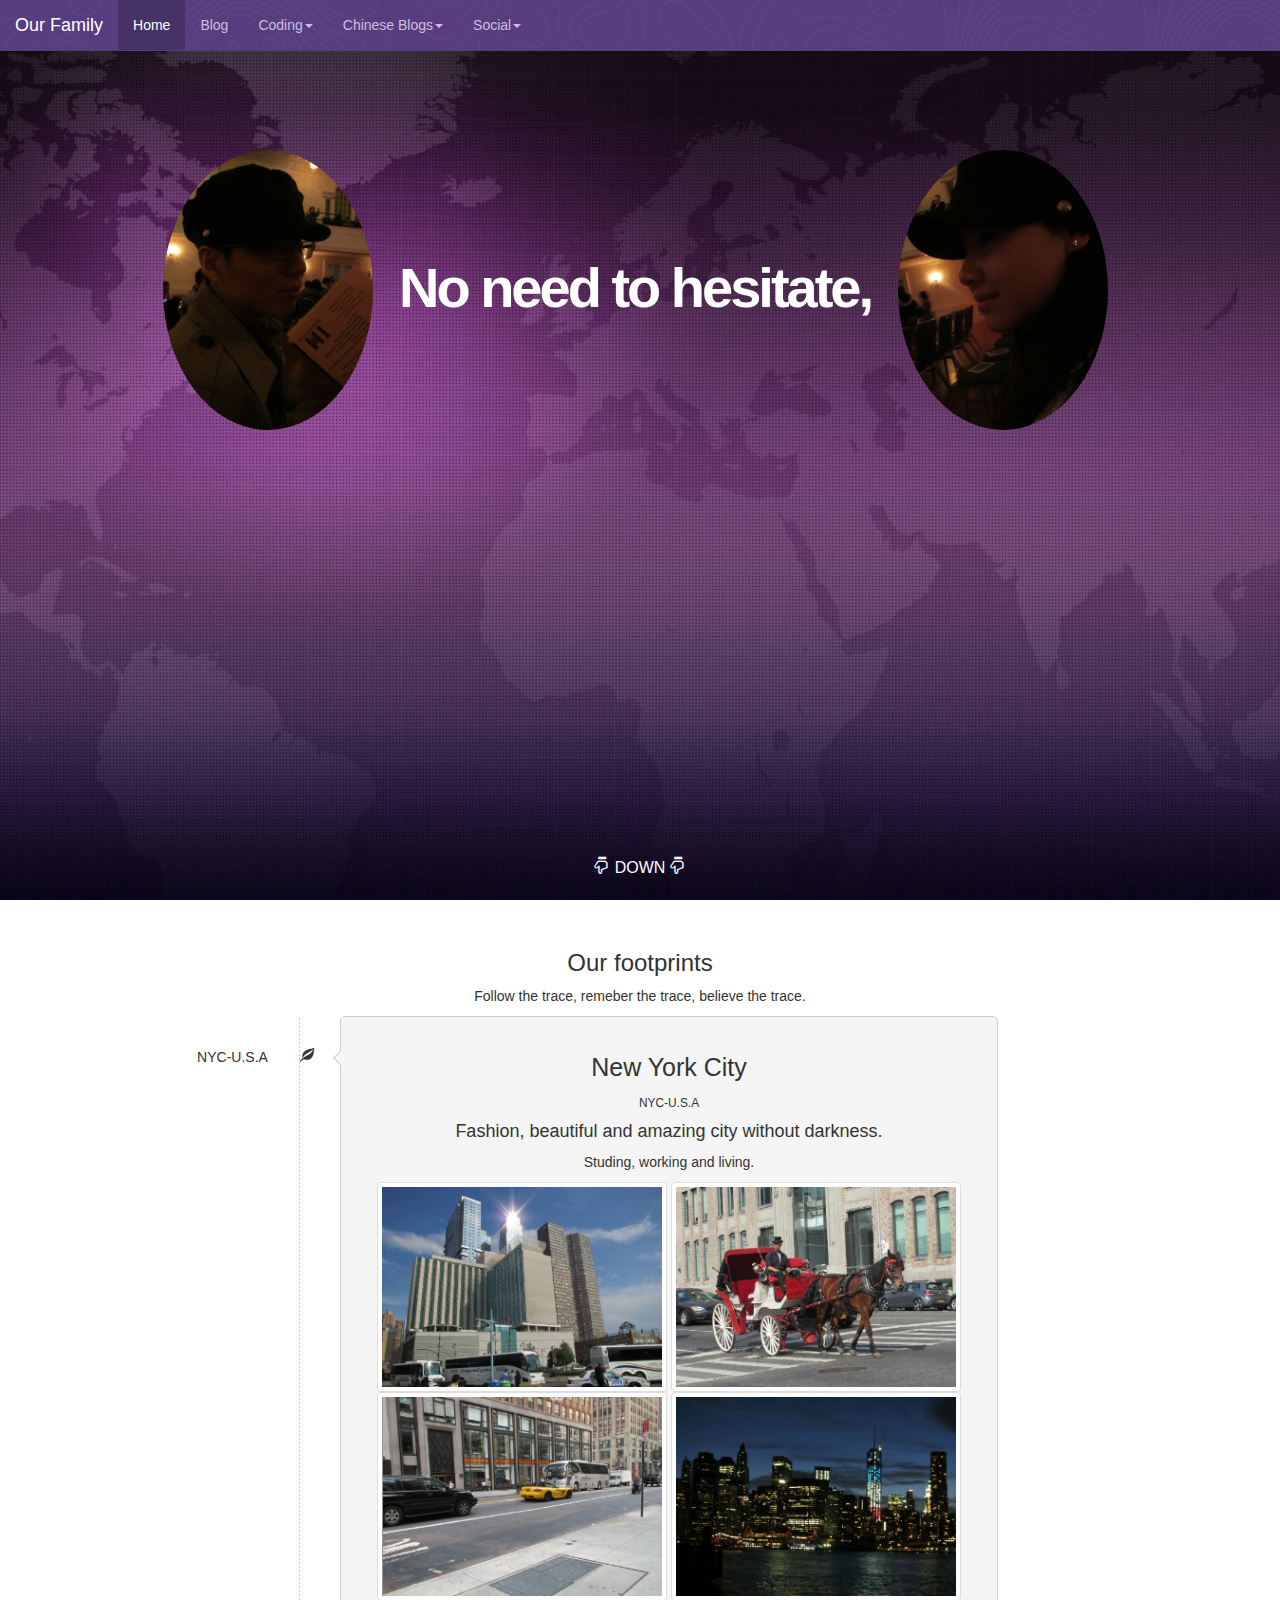
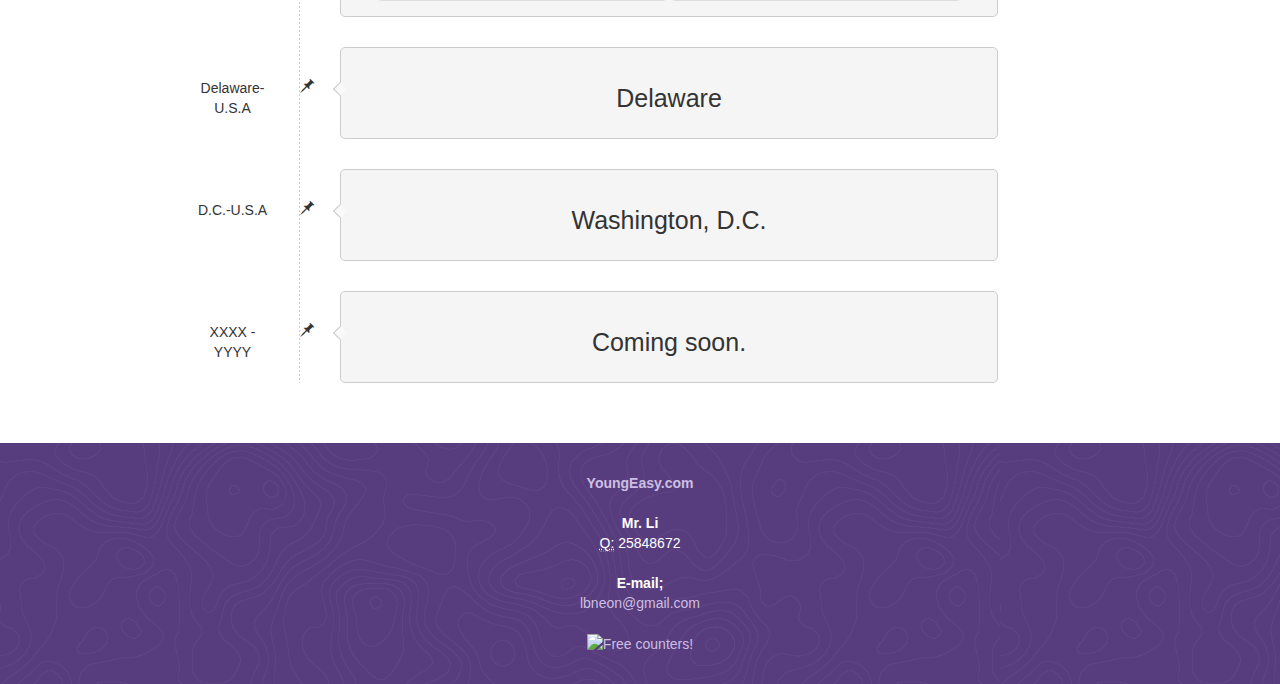
==== index.html @ 077105ab "update" ====
<!DOCTYPE html>
<html>
  <head>
    <meta http-equiv="Content-Type" content="text/html; charset=UTF-8">
    <meta charset="utf-8">
    <title>Neon World</title>
    <meta name="viewport" content="width=device-width, initial-scale=1.0">
    <meta name="description" content="Here are our introduction memories and future. We have the world.">
    <meta name="author" content="B&C">
    <link href="//netdna.bootstrapcdn.com/bootstrap/3.1.1/css/bootstrap.min.css" rel="stylesheet">
    <link href="assets/css/style.css" rel="stylesheet">
    <style>
      body {
        /*padding-top: 60px;*/ /* 60px to make the container go all the way to the bottom of the topbar */
      }
    </style>
  </head>

  <body>
    <header>
      <nav class="navp navbar navbar-default navbar-fixed-top">
        <div class="navbar-header">
          <button type="button" class="navbar-toggle" data-toggle="collapse" data-target=".navbar-ex1-collapse">
            <span class="sr-only">Toggle navigation</span>
            <span class="icon-bar"></span>
            <span class="icon-bar"></span>
            <span class="icon-bar"></span>
          </button>
          <a class="navbar-brand" href="http://lbneon.github.com">Our Family</a>
        </div>

        <div class="collapse navbar-collapse navbar-ex1-collapse">
          <ul class="nav navbar-nav">
            <li class="active"><a href="#">Home</a></li>
            <li><a target="_blank" href="http://lbneon.tumblr.com/">Blog</a></li>
            <li class="dropdown">
              <a href="#" class="dropdown-toggle" data-toggle="dropdown">
                Coding<b class="caret"></b>
              </a>
              <ul class="dropdown-menu">
                <li><a target="_blank" href="https://github.com/lbneon">GitHub Home</a></li>
                <li><a target="_blank" href="https://bitbucket.org/lbneon">BitBucket Home</a></li>
                <li><a target="_blank" href="apps/zombie.html">Zombie & Index</a></li>
                <li><a target="_blank" href="http://www.aneon.ml/EE_SnakeStrategy/">EE_SnakeStrategy</a></li>
                <li><a target="_blank" href="apps/magicbox.html">Magic Box</a></li>
                <li><a target="_blank" href="https://github.com/lbneon/D3L/wiki">D3L C++ Library</a></li>
                <li><a target="_blank" href="https://c9.io/lbneon">Cloud9 IDE</a></li>
                <li><a target="_blank" href="https://koding.com/lbneon">Koding</a></li>
                <li><a target="_blank" href="http://aera.site44.com">Navigation</a></li>
              </ul>
            </li>
            <li class="dropdown">
              <a href="#" class="dropdown-toggle" data-toggle="dropdown">
                Chinese Blogs<b class="caret"></b>
              </a>
              <ul class="dropdown-menu">
                <li><a target="_blank" href="http://blog.csdn.net/neonlight">CSDN Blog</a></li>
                <li><a target="_blank" href="http://www.cnblogs.com/neonlight/">Cnblog Blog</a></li>
                <li><a target="_blank" href="http://blog.sina.com.cn/neonlb">Sina Blog</a></li>
              </ul>
            </li>
            <li class="dropdown">
              <a href="#" class="dropdown-toggle" data-toggle="dropdown">
                Social<b class="caret"></b>
              </a>
              <ul class="dropdown-menu">
                <li><a target="_blank" href="https://twitter.com/lbneon">Twitter</a></li>
                <li><a target="_blank" href="https://www.facebook.com/lbneon">B's Facebook</a></li>
                <li><a target="_blank" href="https://www.facebook.com/lindacao0806">C's Facebook</a></li>
                <li><a target="_blank" href="http://www.weibo.com/neonlb">Sina Weibo</a></li>
              </ul>
            </li>
          </ul>
        </div>
      </nav>
    </header>

    <section id="intro">
      <div>
        <div class="intro-sp"> </div>
        <div class="intro-by">
          <div class="intro-img pull-left">
            <img class="img-circle" src="assets/img/b.jpg"></img>
          </div>
          <div id="carousel_fade_intro" class="intro-car carousel slide carousel-fade pull-left">
            <div class="intro-sp2"> </div>
            <div class="carousel-inner">
              <div class="item">
                <h2>I'm singing Oah.</h2>
              </div>
              <div class="inactive item">
                <h2>Don't say maybe,</h2>
              </div>
              <div class="inactive item">
                <h2>just be my lady.</h2>
              </div>
              <div class="inactive item active">
                <h2>No need to hesitate,</h2>
              </div>
              <div class="inactive item">
                <h2>'cause you'll be fine.</h2>
              </div>
            </div>
          </div>
          <div class="intro-img pull-left">
            <img class="img-circle" src="assets/img/c.jpg"></img>
          </div>
        </div>
      </div>
      <div class="fadeInUp delay animated hidden-phone" id="more">
        <a id="start" href="#start-top" class="">
          <i class="glyphicon glyphicon-hand-down"></i>
          DOWN
          <i class="glyphicon glyphicon-hand-down"></i>
        </a>
      </div>
    </section>
    <!--/instro section-->

    <section id="start-top">
      <div class="experience-container">
        <div class="experience-sp"></div>
        <h3>Our footprints</h3>
        <p>Follow the trace, remeber the trace, believe the trace.</p>

        <div class="experience-body">
          <div class="timeline">
            <div class="timeline-item">
              <div class="timeline-item-date">NYC-U.S.A</div>
              <div class="timeline-item-trigger">
                <span class="glyphicon glyphicon-leaf" data-toggle="collapse" data-target="#experience1">
                  <i></i>
                </span>
              </div>
              <div class="timeline-arrow">
                <i></i>
              </div>
              <div class="timeline-item-content">
                <h3 class="timeline-item-title" data-toggle="collapse"  data-target="#experience1">New York City</h3>
                <div class="collapse in" id="experience1">
                  <p><small class="muted">NYC-U.S.A</small></p>
                  <h4 class="media-heading primary-color">Fashion, beautiful and amazing city without darkness.</h4>
                  <p>Studing, working and living.</p>
                  <img class="img-thumbnail" width="290" src="assets/img/0101.png"></img>
                  <img class="img-thumbnail" width="290" src="assets/img/0102.png"></img>
                  <br>
                  <img class="img-thumbnail" width="290" src="assets/img/0103.png"></img>
                  <img class="img-thumbnail" width="290" src="assets/img/0104.png"></img>
                </div>
              </div>
            </div>
            <!--/timeline-item-->
            <div class="timeline-item">
              <div class="timeline-item-date">Delaware-U.S.A</div>
              <div class="timeline-item-trigger">
                <span class="glyphicon glyphicon-pushpin" data-toggle="collapse" data-target="#experience2">
                  <i></i>
                </span>
              </div>
              <div class="timeline-arrow">
                <i></i>
              </div>
              <div class="timeline-item-content">
                <h3 class="timeline-item-title" data-toggle="collapse"  data-target="#experience2">Delaware</h3>
                <div class="collapse" id="experience2">
                  <p><small class="muted">Delaware-U.S.A</small></p>
                  <h4 class="media-heading primary-color">A U.S. state located on the Atlantic Coast.</h4>
                  <p>The First State National Monument, free tax shopping.</p>
                  <img class="img-thumbnail" width="290" src="assets/img/0201.png"></img>
                  <img class="img-thumbnail" width="290" src="assets/img/0202.png"></img>
                </div>
              </div>
            </div>
            <!--/timeline-item-->
            <div class="timeline-item">
              <div class="timeline-item-date">D.C.-U.S.A</div>
              <div class="timeline-item-trigger">
                <span class="glyphicon glyphicon-pushpin" data-toggle="collapse" data-target="#experience3">
                  <i></i>
                </span>
              </div>
              <div class="timeline-arrow">
                <i></i>
              </div>
              <div class="timeline-item-content">
                <h3 class="timeline-item-title" data-toggle="collapse"  data-target="#experience3">Washington, D.C.</h3>
                <div class="collapse" id="experience3">
                  <p><small class="muted">D.C.-U.S.A</small></p>
                  <h4 class="media-heading primary-color">The capital of the United States.</h4>
                  <p>Washington, D.C., formally the District of Columbia and commonly referred to as Washington, "the District", or simply D.C..</p>
                  <img class="img-thumbnail" width="290" src="assets/img/0301.png"></img>
                  <img class="img-thumbnail" width="290" src="assets/img/0302.png"></img>
                  <br>
                  <img class="img-thumbnail" width="290" src="assets/img/0303.png"></img>
                  <img class="img-thumbnail" width="290" src="assets/img/0304.png"></img>
                </div>
              </div>
            </div>
            <!--/timeline-item-->
            <div class="timeline-item">
              <div class="timeline-item-date">XXXX - YYYY</div>
              <div class="timeline-item-trigger">
                <span class="glyphicon glyphicon-pushpin" data-toggle="collapse" data-target="#experience999">
                  <i></i>
                </span>
              </div>
              <div class="timeline-arrow">
                <i></i>
              </div>
              <div class="timeline-item-content">
                <h3 class="timeline-item-title" data-toggle="collapse"  data-target="#experience999">Coming soon.</h3>
                <div class="collapse" id="experience999">
                <p><small class="muted">from beginning to YYYY</small></p>
                <h4 class="media-heading primary-color">Coming soon.</h4>
                <p>A wonderful life is coming.</p>
              </div>
            </div>
          </div>
          <!--/timeline-item-->
          <span class="clear"></span>
      </div>
      <div class="experience-sp"></div>
    </section>

    <!--/thumb-box-->
    <section id="thumbox">
      <div class="container">
      </div>
    </section>
    <!--/instro section-->

    <footer>
      <div class="navp">
        <div class="space"> </div>
        <div class="body">
          <div>
            <address>
              <a href="http://www.youngeasy.com">
              <strong>YoungEasy.com</strong></a>
            </address>
            <address>
              <strong>Mr. Li</strong><br>
              <abbr title="QQ Number">Q:</abbr> 25848672
            </address>
            <address>
              <strong>E-mail; </strong><br>
              <a href="mailto:#">lbneon@gmail.com</a>
            </address>
          </div>
          <a href="http://info.flagcounter.com/0J1L">
            <img src="http://s10.flagcounter.com/mini/0J1L/bg_FFFFFF/txt_000000/border_CCCCCC/flags_0/" alt="Free counters!" border="0">
          </a>
        </div>
        <div class="space"> </div>
      </div>
    </footer>

    <script src="https://code.jquery.com/jquery-2.1.0.min.js"></script>
    <script src="//netdna.bootstrapcdn.com/bootstrap/3.1.1/js/bootstrap.min.js"></script>
    <script src="assets/js/scripts.js"></script>
  </body>
</html>
---- assets/css/style.css ----
/* timeline blocks */

.timeline {
  background: url(../img/timeline.gif) 109px 0 repeat-y;
}

.dark .timeline {
  background-image: url(../img/timelinedark.gif);
}

.timeline-item {
  position: relative;
  margin-bottom: 30px;
  overflow: hidden;
}

.timeline-item-date {
  float: left;
  width: 85px;
  margin-top: 31px;
}

.timeline-item-trigger {
  float: left;
  width: 50px;
  text-align: center;
  padding-top: 10px;
}

.timeline-item-content {
  float: left;
  width: 658px;
  margin-left: 15px;
  padding: 15px 30px;
  border: 1px solid #ccc;
  position: relative;
  border-radius: 5px;
  background-color: #f5f5f5;
}

.timeline-item-trigger i {
  cursor: pointer;
}

.timeline-item-trigger span i:before {
  width: 12px;
  height: 12px;
}

.timeline-item-trigger span {
  display: block;
  margin-left: 13px;
  height: 15px;
  overflow: hidden;
  margin-top: 21px;
}

.timeline-item-title {
  cursor: pointer;
}

.timeline-item-content h3 {
  font-size: 25px;
  line-height: 30px;
}

.timeline-arrow {
  display: block;
  position: relative;
}

.timeline-arrow i {
  display: block;
  background: #f9f9f9;
  position: absolute;
  height: 10px;
  width: 10px;
  top: 37px;
  left: -6px;
  border-left: 1px solid #ccc;
  border-top: 1px solid #ccc;
  left: 145px;
  z-index: 10;
  transform: rotate(-45deg);
  -moz-transform: rotate(-45deg);
  -o-transform: rotate(-45deg);
  -webkit-transform: rotate(-45deg);
  -ms-transform: rotate(-45deg);
  filter:progid:DXImageTransform.Microsoft.BasicImage(rotation=-45);
}

.timeline-item h4 {
  margin-bottom: 10px;
}


/* ==== Intro ==== */
#intro {
  background: #222 url(../img/intro_bg.jpg) fixed no-repeat center;
  background-size:cover;
  padding-right: 20px;
  padding-left: 20px;
  height: 100%;
  width:100%;
  min-width: 1024px;
}

#intro h2 {
  font-size: 56px;
  text-align: center;
  font-weight: 700;
  color: #fff;
  letter-spacing: -3px;
  line-height: 1;
}

.carousel.carousel-fade .item {
  -webkit-transition: opacity 0.5s ease-in-out;
  -moz-transition: opacity 0.5s ease-in-out;
  -ms-transition: opacity 0.5s ease-in-out;
  -o-transition: opacity 0.5s ease-in-out;
  transition: opacity 0.5s ease-in-out;
  opacity:0;
}

.carousel.carousel-fade .active.item {
  opacity:1;
}

.carousel.carousel-fade .active.left,
.carousel.carousel-fade .active.right {
  left: 0;
  z-index: 2;
  opacity: 0;
  filter: alpha(opacity=0);
}

.carousel.carousel-fade .next,
.carousel.carousel-fade .prev {
  left: 0;
  z-index: 1;
}

.carousel.carousel-fade .carousel-control {
  z-index: 3;
}

/* ==== Intro more button ==== */

#more {
	text-align: center;
	position: absolute;
	right: 0;
	left: 0;
	bottom: 20px;
}

#more a {
  color: #fff;
  font-size: 16px;
}

.delay {
	animation-delay: 2s;
	-moz-animation-delay: 2s;
	-webkit-animation-delay: 2s;
	-o-animation-delay: 2s;
}

.animated {
	-webkit-animation-duration: 2s;
	-moz-animation-duration: 2s;
	-o-animation-duration: 2s;
	animation-duration: 2s;
	-webkit-animation-fill-mode: both;
	-moz-animation-fill-mode: both;
	-o-animation-fill-mode: both;
	animation-fill-mode: both;
}

@-webkit-keyframes fadeInUp {
	0% {
		opacity: 0;
		-webkit-transform: translateY(20px);
	}
	
	100% {
		opacity: 1;
		-webkit-transform: translateY(0);
	}
}

@-moz-keyframes fadeInUp {
	0% {
		opacity: 0;
		-moz-transform: translateY(20px);
	}
	
	100% {
		opacity: 1;
		-moz-transform: translateY(0);
	}
}

@-o-keyframes fadeInUp {
	0% {
		opacity: 0;
		-o-transform: translateY(20px);
	}
	
	100% {
		opacity: 1;
		-o-transform: translateY(0);
	}
}

@keyframes fadeInUp {
	0% {
		opacity: 0;
		transform: translateY(20px);
	}
	
	100% {
		opacity: 1;
		transform: translateY(0);
	}
}

.fadeInUp {
	-webkit-animation-name: fadeInUp;
	-moz-animation-name: fadeInUp;
	-o-animation-name: fadeInUp;
	animation-name: fadeInUp;
}

.navp {
    color:#fff !important;
    background-color: #563d7c;
    border-color: #563d7c;
    background-image: url(../img/header-bg.png) !important;
}
.navp .navbar-brand {
    color: #fff !important;
}
.navp .active a,
.navp .active a:hover,
.navp .open a,
.navp .open a:hover {
    color: #fff !important;
    background-color: #463265 !important;
}

.navp a {
    color:#cdbfe3 !important;
}

.navp a:hover {
    color:#fff !important;
}

.intro-sp {
    height:150px;
}

.intro-sp2 {
    height:90px;
}

.intro-img {
    width:235px;
}

.intro-car {
    width:500px;
}
.intro-by {
    text-align: center;
    width: 980px;
    margin: 0 auto;
}

.experience-container {
    margin: 0 auto;
    min-width: 1024px;
    text-align: center;
}
.experience-sp {
    height: 30px;
}
.experience-body {
    margin: 0 auto;
    width: 900px;
}

footer .navp {
    width:100%;
    min-width: 1024px;
}

footer .space {
    height: 30px;
}

footer .body {
    text-align: center;
}
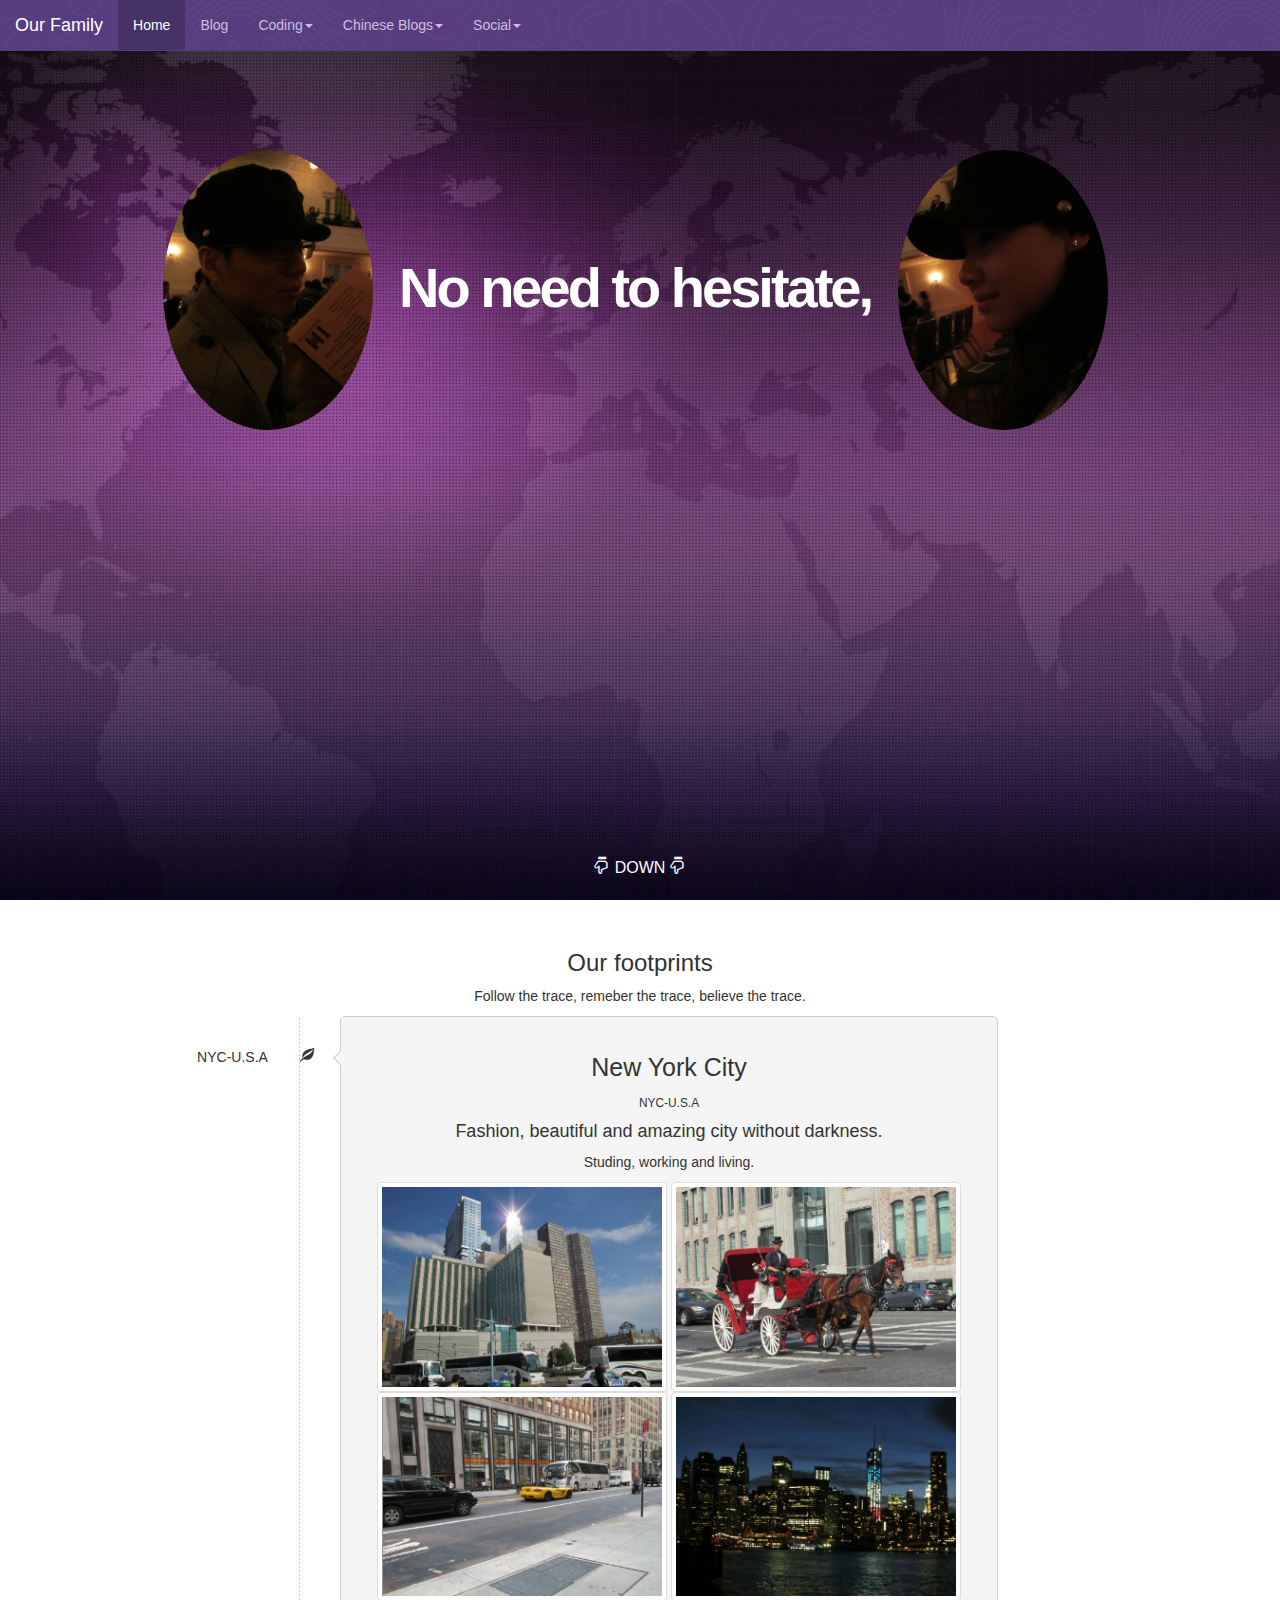
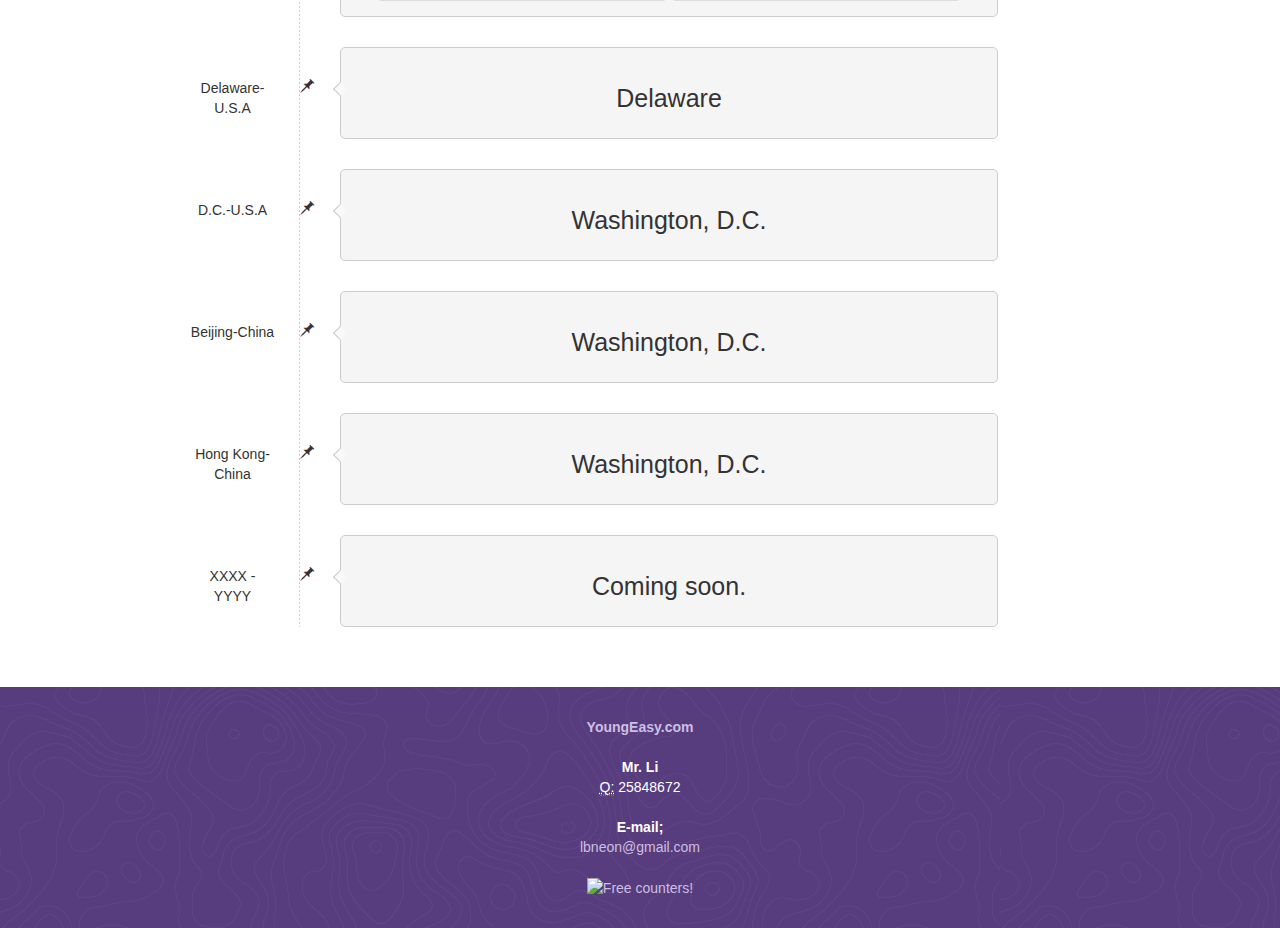
==== commit b9027be1: "add two cities" ====
--- a/index.html
+++ b/index.html
@@ -2,9 +2,10 @@
 <html>
   <head>
     <meta http-equiv="Content-Type" content="text/html; charset=UTF-8">
-    <meta charset="utf-8">
+    <meta http-equiv="X-UA-Compatible" content="IE=edge">
+    <meta name="viewport" content="width=device-width, initial-scale=1.0">
     <title>Neon World</title>
-    <meta name="viewport" content="width=device-width, initial-scale=1.0">
+    <meta name="google-site-verification" content="4xNZQn776GQdsCDVZ9QV_i9v1lTS2frNmXOsK6LCcOU" />
     <meta name="description" content="Here are our introduction memories and future. We have the world.">
     <meta name="author" content="B&C">
     <link href="//netdna.bootstrapcdn.com/bootstrap/3.1.1/css/bootstrap.min.css" rel="stylesheet">
@@ -41,12 +42,9 @@
                 <li><a target="_blank" href="https://github.com/lbneon">GitHub Home</a></li>
                 <li><a target="_blank" href="https://bitbucket.org/lbneon">BitBucket Home</a></li>
                 <li><a target="_blank" href="apps/zombie.html">Zombie & Index</a></li>
-                <li><a target="_blank" href="http://www.aneon.ml/EE_SnakeStrategy/">EE_SnakeStrategy</a></li>
+                <li><a target="_blank" href="http://lbneon.github.io/EE_SnakeStrategy/">EE_SnakeStrategy</a></li>
                 <li><a target="_blank" href="apps/magicbox.html">Magic Box</a></li>
                 <li><a target="_blank" href="https://github.com/lbneon/D3L/wiki">D3L C++ Library</a></li>
-                <li><a target="_blank" href="https://c9.io/lbneon">Cloud9 IDE</a></li>
-                <li><a target="_blank" href="https://koding.com/lbneon">Koding</a></li>
-                <li><a target="_blank" href="http://aera.site44.com">Navigation</a></li>
               </ul>
             </li>
             <li class="dropdown">
@@ -198,6 +196,56 @@
             </div>
             <!--/timeline-item-->
             <div class="timeline-item">
+              <div class="timeline-item-date">Beijing-China</div>
+              <div class="timeline-item-trigger">
+                <span class="glyphicon glyphicon-pushpin" data-toggle="collapse" data-target="#experience3">
+                  <i></i>
+                </span>
+              </div>
+              <div class="timeline-arrow">
+                <i></i>
+              </div>
+              <div class="timeline-item-content">
+                <h3 class="timeline-item-title" data-toggle="collapse"  data-target="#experience3">Washington, D.C.</h3>
+                <div class="collapse" id="experience3">
+                  <p><small class="muted">Beijing-China</small></p>
+                  <h4 class="media-heading primary-color">The capital of the People's Republic of China.</h4>
+                  <p>Beijing is the world's third most populous city proper, and most populous capital city. </p>
+                  <img class="img-thumbnail" width="290" src="assets/img/0401.jpg"></img>
+                  <img class="img-thumbnail" width="290" src="assets/img/0402.jpg"></img>
+                  <br>
+                  <img class="img-thumbnail" width="290" src="assets/img/0403.jpg></img>
+                  <img class="img-thumbnail" width="290" src="assets/img/0404.jpg"></img>
+                </div>
+              </div>
+            </div>
+            <!--/timeline-item-->
+            <div class="timeline-item">
+              <div class="timeline-item-date">Hong Kong-China</div>
+              <div class="timeline-item-trigger">
+                <span class="glyphicon glyphicon-pushpin" data-toggle="collapse" data-target="#experience3">
+                  <i></i>
+                </span>
+              </div>
+              <div class="timeline-arrow">
+                <i></i>
+              </div>
+              <div class="timeline-item-content">
+                <h3 class="timeline-item-title" data-toggle="collapse"  data-target="#experience3">Washington, D.C.</h3>
+                <div class="collapse" id="experience3">
+                  <p><small class="muted">Hong Kong-China</small></p>
+                  <h4 class="media-heading primary-color">Officially the Hong Kong Special Administrative Region of the People's Republic of China</h4>
+                  <p>Hong Kong, commonly abbreviated as HK, is a special administrative region on the eastern side of the Pearl River estuary in southern China. </p>
+                  <img class="img-thumbnail" width="290" src="assets/img/0501.jpg"></img>
+                  <img class="img-thumbnail" width="290" src="assets/img/0502.jpg"></img>
+                  <br>
+                  <img class="img-thumbnail" width="290" src="assets/img/0503.jpg></img>
+                  <img class="img-thumbnail" width="290" src="assets/img/0404.jpg"></img>
+                </div>
+              </div>
+            </div>
+            <!--/timeline-item-->
+            <div class="timeline-item">
               <div class="timeline-item-date">XXXX - YYYY</div>
               <div class="timeline-item-trigger">
                 <span class="glyphicon glyphicon-pushpin" data-toggle="collapse" data-target="#experience999">
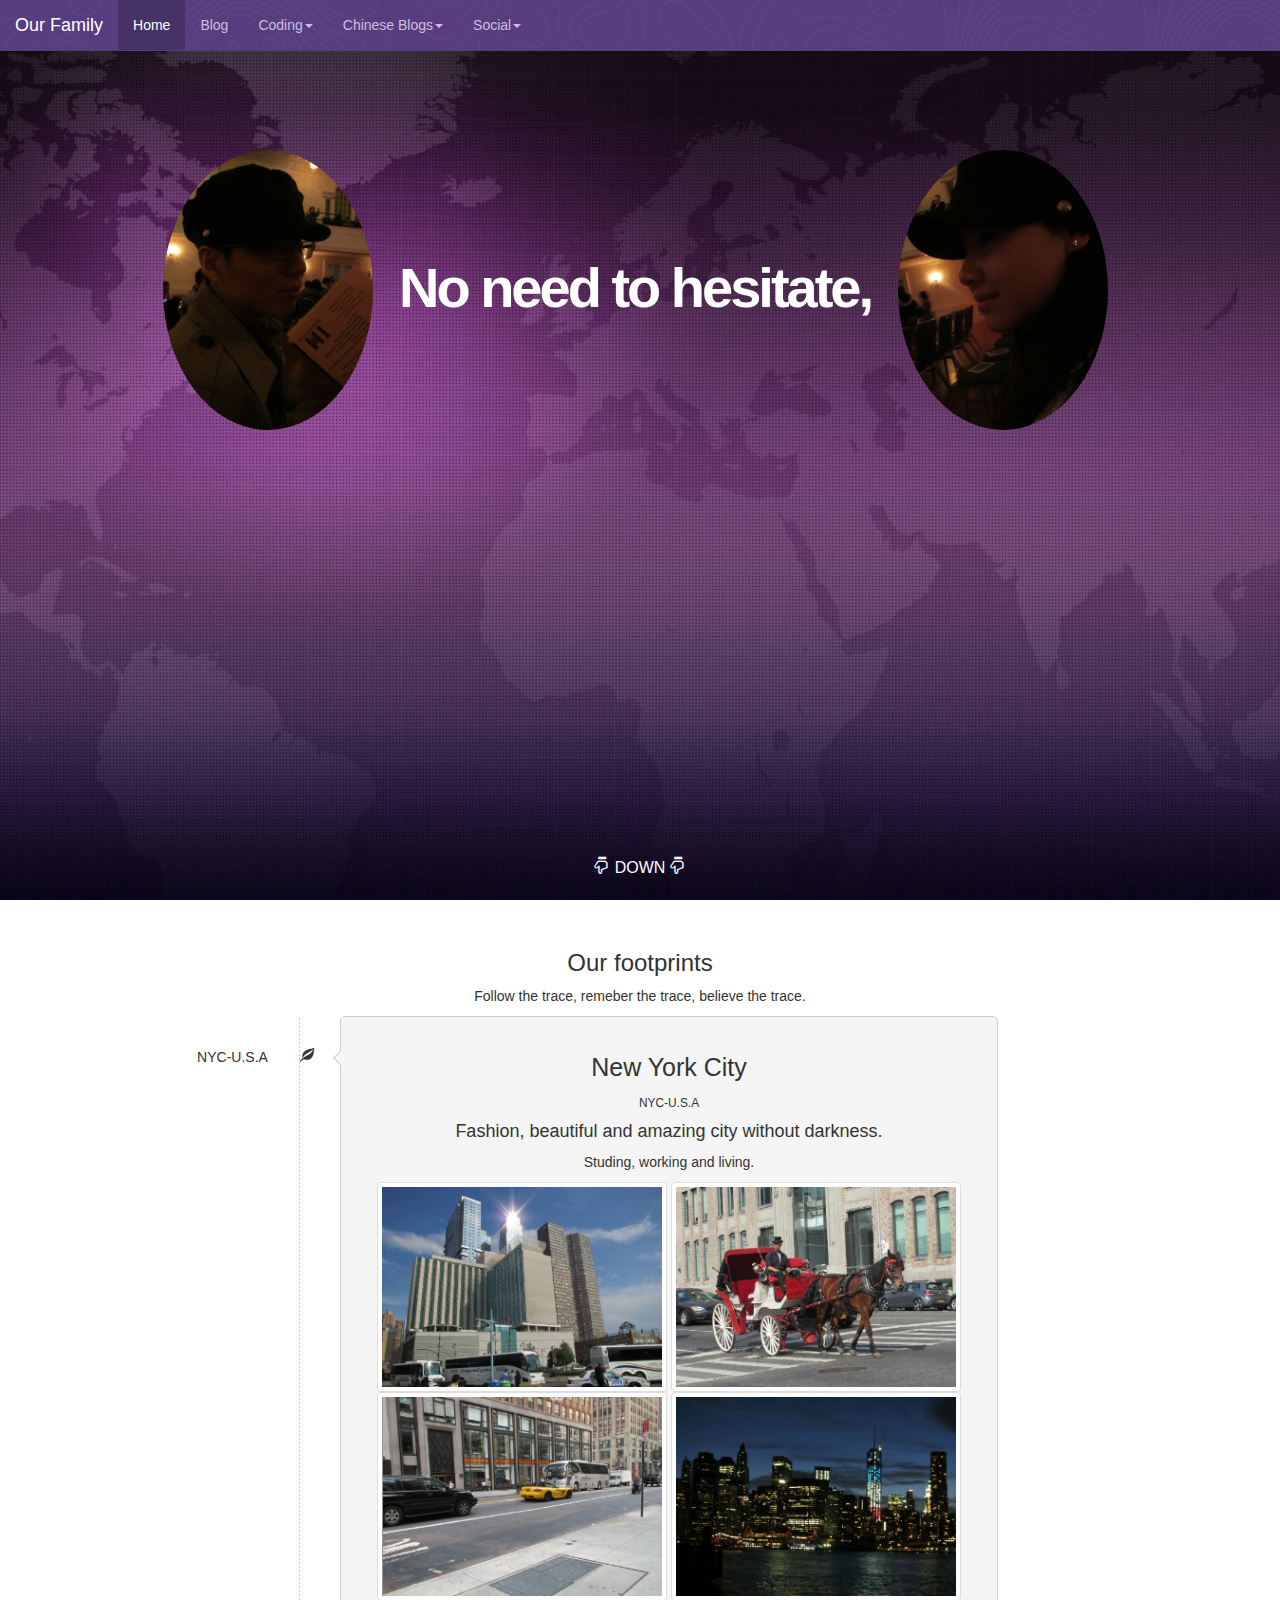
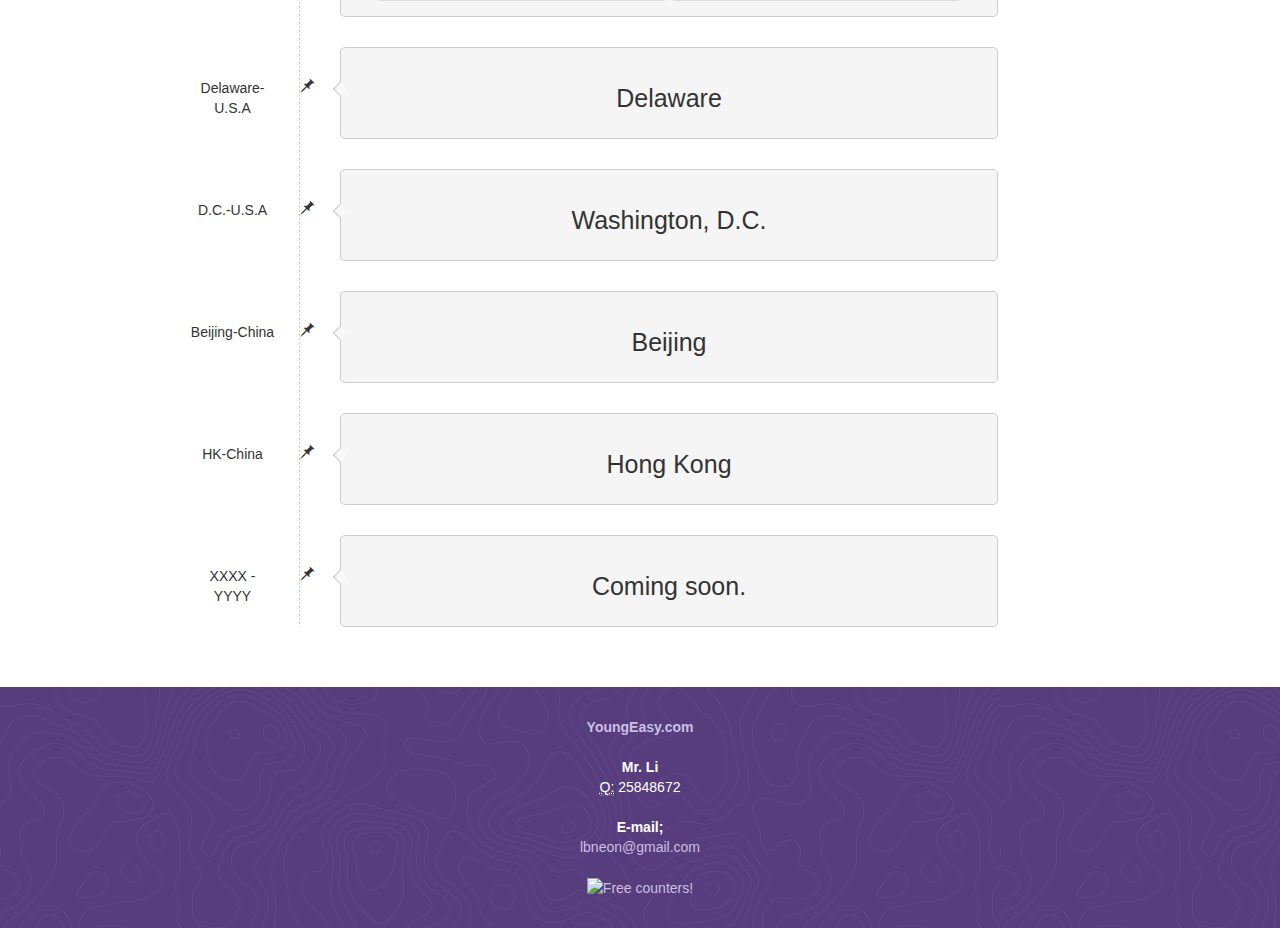
==== commit 69f15f0a: "add two cities" ====
--- a/index.html
+++ b/index.html
@@ -198,16 +198,16 @@
             <div class="timeline-item">
               <div class="timeline-item-date">Beijing-China</div>
               <div class="timeline-item-trigger">
-                <span class="glyphicon glyphicon-pushpin" data-toggle="collapse" data-target="#experience3">
-                  <i></i>
-                </span>
-              </div>
-              <div class="timeline-arrow">
-                <i></i>
-              </div>
-              <div class="timeline-item-content">
-                <h3 class="timeline-item-title" data-toggle="collapse"  data-target="#experience3">Washington, D.C.</h3>
-                <div class="collapse" id="experience3">
+                <span class="glyphicon glyphicon-pushpin" data-toggle="collapse" data-target="#experience4">
+                  <i></i>
+                </span>
+              </div>
+              <div class="timeline-arrow">
+                <i></i>
+              </div>
+              <div class="timeline-item-content">
+                <h3 class="timeline-item-title" data-toggle="collapse"  data-target="#experience4">Beijing</h3>
+                <div class="collapse" id="experience4">
                   <p><small class="muted">Beijing-China</small></p>
                   <h4 class="media-heading primary-color">The capital of the People's Republic of China.</h4>
                   <p>Beijing is the world's third most populous city proper, and most populous capital city. </p>
@@ -221,26 +221,26 @@
             </div>
             <!--/timeline-item-->
             <div class="timeline-item">
-              <div class="timeline-item-date">Hong Kong-China</div>
-              <div class="timeline-item-trigger">
-                <span class="glyphicon glyphicon-pushpin" data-toggle="collapse" data-target="#experience3">
-                  <i></i>
-                </span>
-              </div>
-              <div class="timeline-arrow">
-                <i></i>
-              </div>
-              <div class="timeline-item-content">
-                <h3 class="timeline-item-title" data-toggle="collapse"  data-target="#experience3">Washington, D.C.</h3>
-                <div class="collapse" id="experience3">
-                  <p><small class="muted">Hong Kong-China</small></p>
+              <div class="timeline-item-date">HK-China</div>
+              <div class="timeline-item-trigger">
+                <span class="glyphicon glyphicon-pushpin" data-toggle="collapse" data-target="#experience5">
+                  <i></i>
+                </span>
+              </div>
+              <div class="timeline-arrow">
+                <i></i>
+              </div>
+              <div class="timeline-item-content">
+                <h3 class="timeline-item-title" data-toggle="collapse"  data-target="#experience5">Hong Kong</h3>
+                <div class="collapse" id="experience5">
+                  <p><small class="muted">HK-China</small></p>
                   <h4 class="media-heading primary-color">Officially the Hong Kong Special Administrative Region of the People's Republic of China</h4>
                   <p>Hong Kong, commonly abbreviated as HK, is a special administrative region on the eastern side of the Pearl River estuary in southern China. </p>
                   <img class="img-thumbnail" width="290" src="assets/img/0501.jpg"></img>
                   <img class="img-thumbnail" width="290" src="assets/img/0502.jpg"></img>
                   <br>
                   <img class="img-thumbnail" width="290" src="assets/img/0503.jpg></img>
-                  <img class="img-thumbnail" width="290" src="assets/img/0404.jpg"></img>
+                  <img class="img-thumbnail" width="290" src="assets/img/0504.jpg"></img>
                 </div>
               </div>
             </div>
